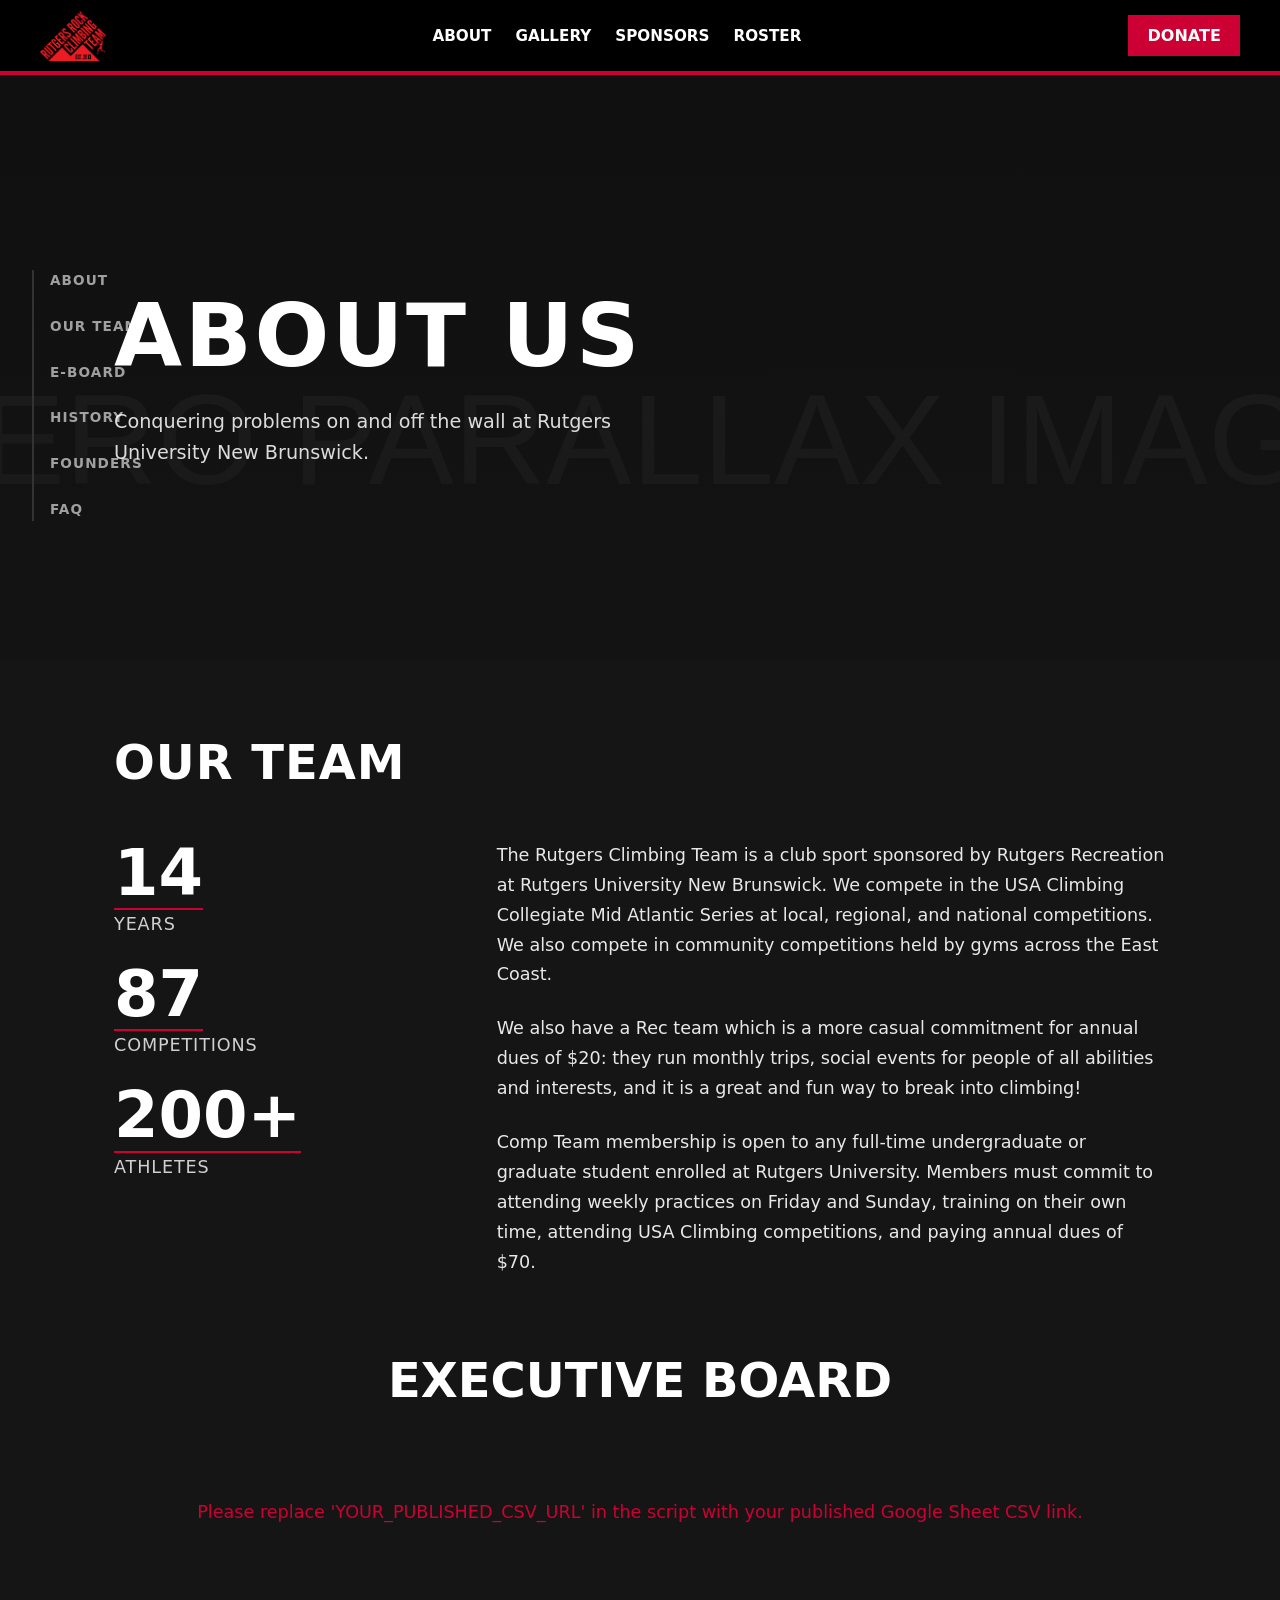
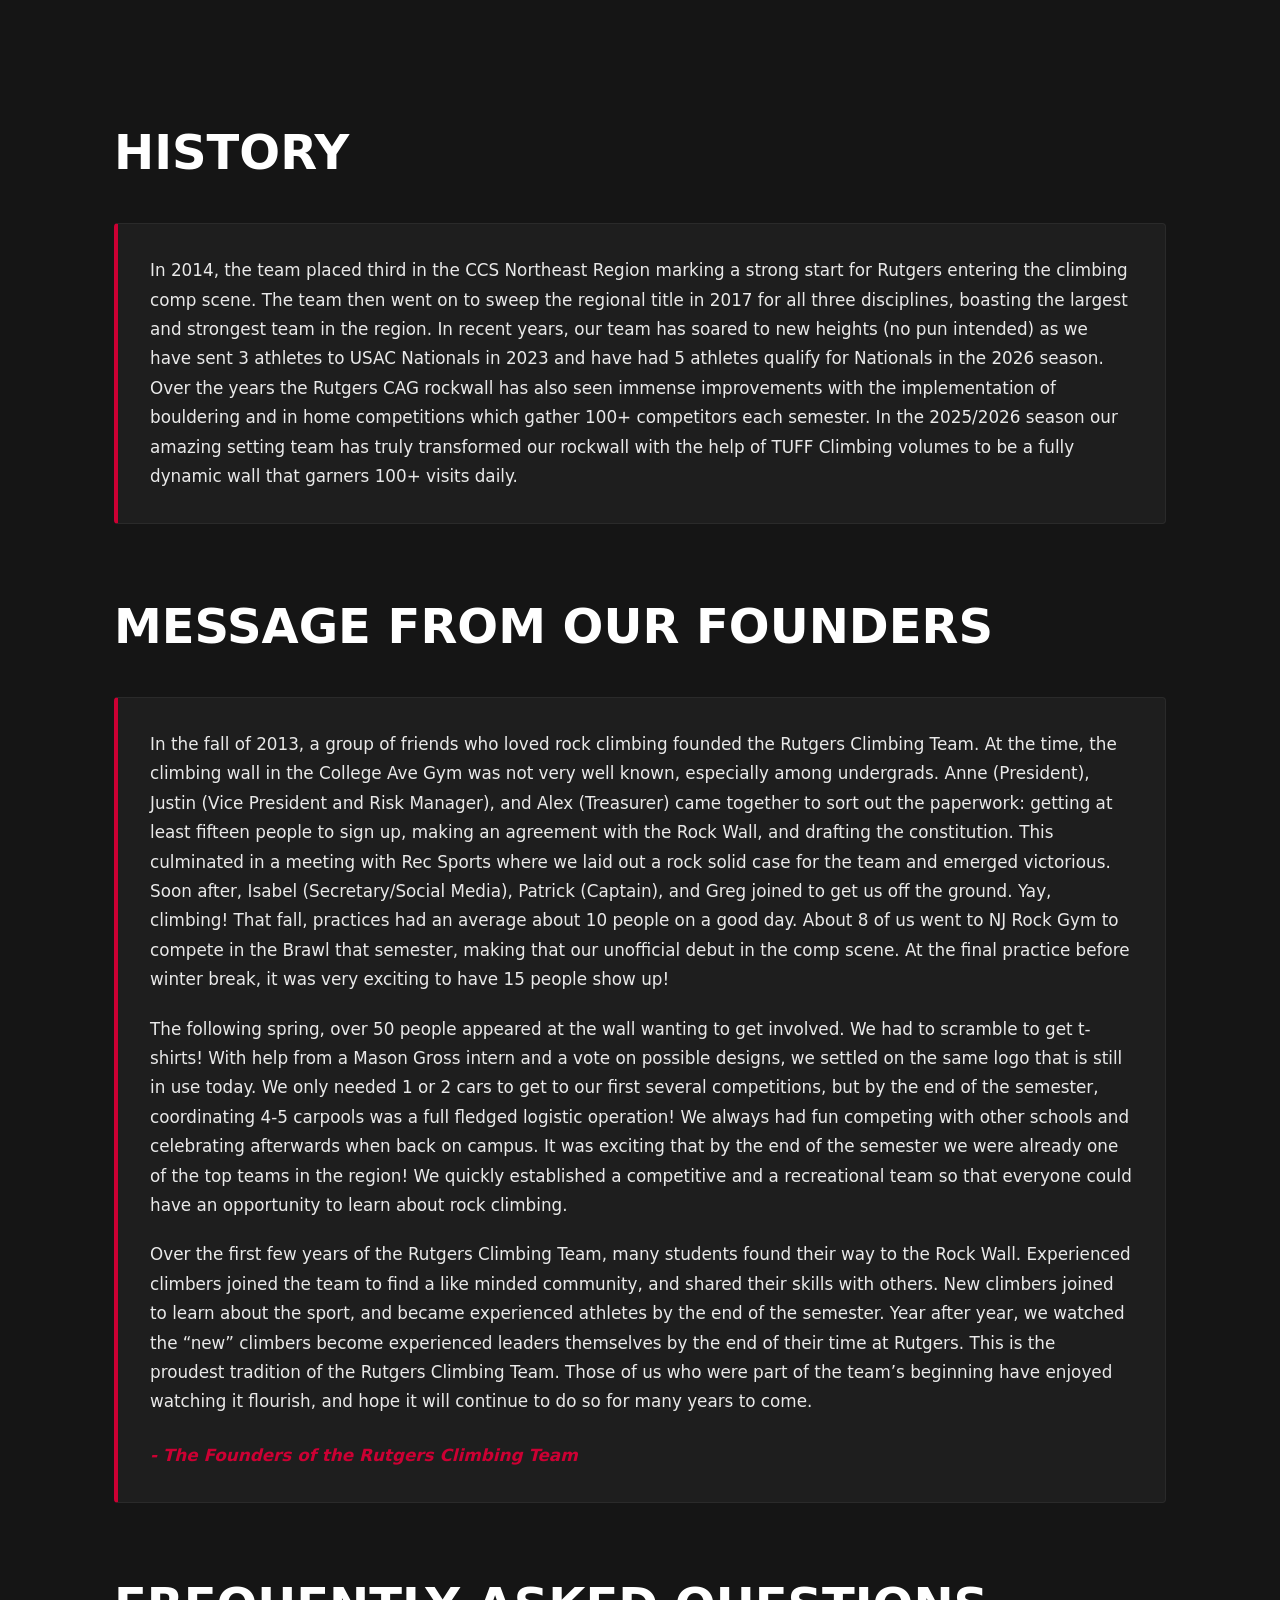
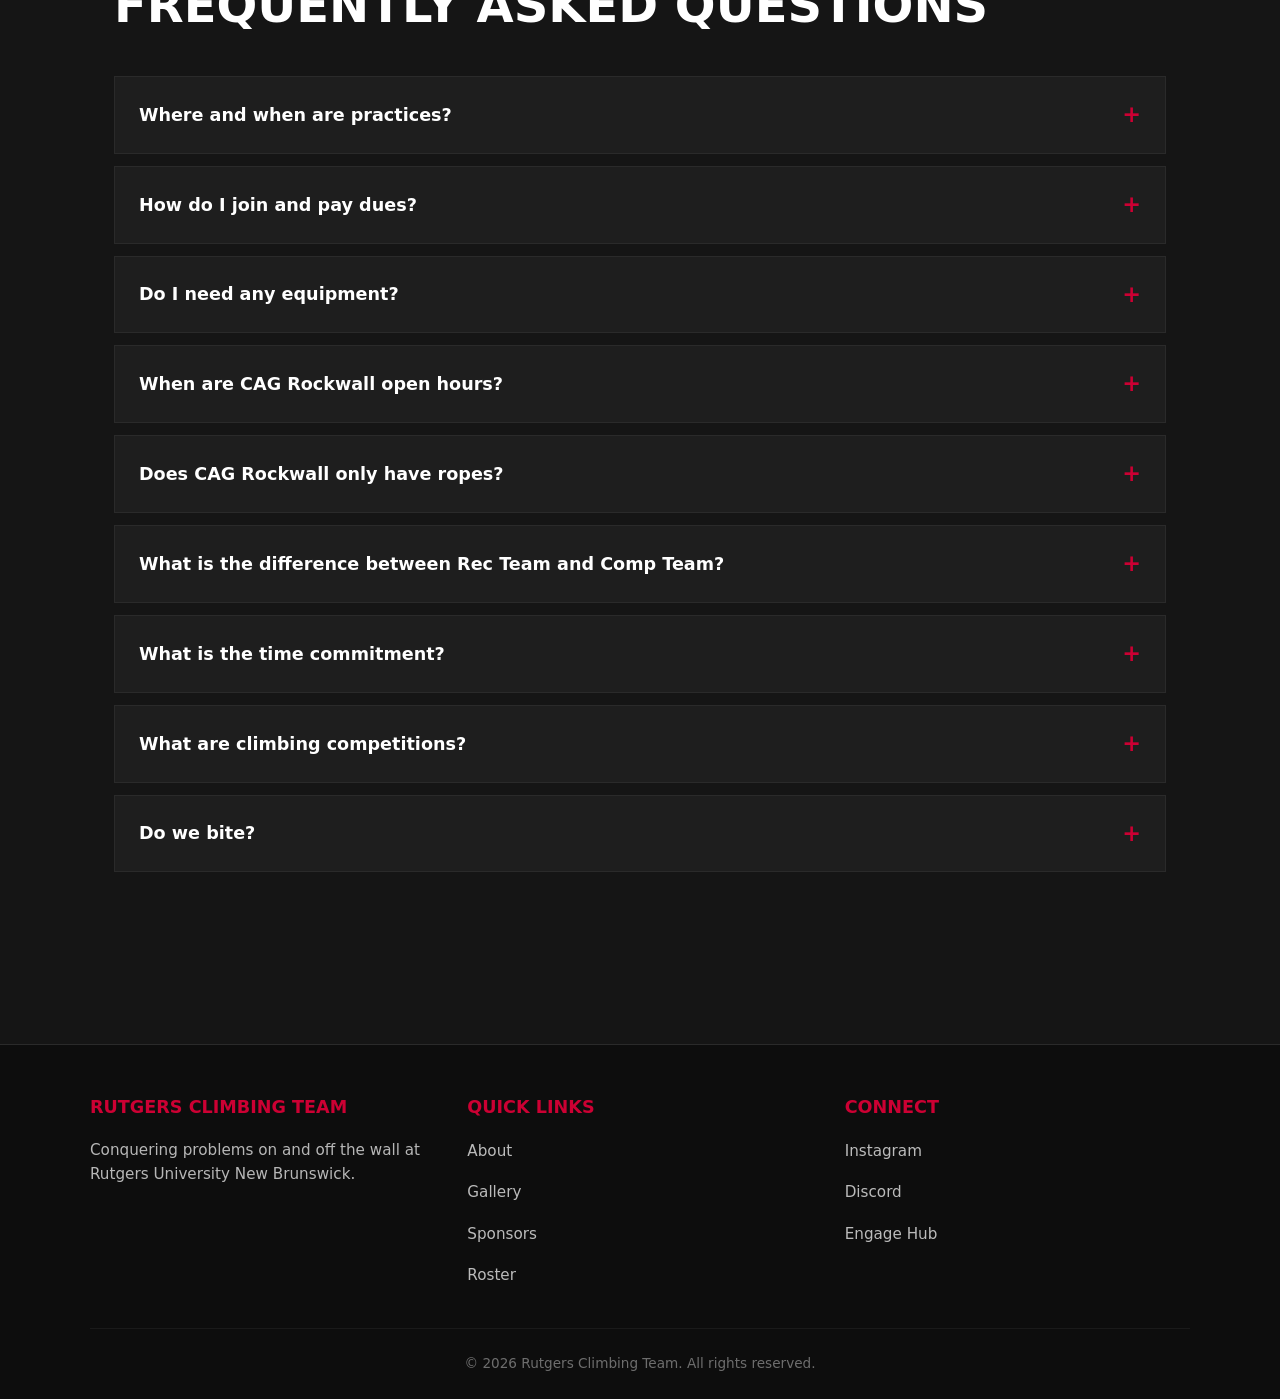
==== about/index.html @ 9fb77ebd "about file" ====
<!DOCTYPE html>
<html lang="en">
<head>
  <meta charset="UTF-8">
  <meta name="viewport" content="width=device-width, initial-scale=1.0">
  <title>About - Rutgers Climbing Team</title>
  <link rel="stylesheet" href="/style.css">
  <style>
    /* Base Reset & Variables */
    * { box-sizing: border-box; margin: 0; padding: 0; }
    html { scroll-behavior: smooth; }
    body { background-color: #151515; color: #ffffff; font-family: system-ui, -apple-system, sans-serif; line-height: 1.6; }

    /* Header Styling */
    .site-header { display: flex; justify-content: space-between; align-items: center; padding: 1rem 2rem; background: #151515; border-bottom: 1px solid #2a2a2a; }
    .site-header nav ul { display: flex; list-style: none; gap: 1.5rem; }
    .site-header nav a { color: #fff; text-decoration: none; font-weight: 600; }
    .btn-donate { background: #cc0033; color: #fff; padding: 0.5rem 1.2rem; text-decoration: none; font-weight: 700; display: inline-block; }

    /* Parallax Hero Section */
    .parallax-hero {
      position: relative;
      width: 100%;
      height: 65vh;
      min-height: 450px;
      background-image: linear-gradient(rgba(0, 0, 0, 0.55), rgba(21, 21, 21, 1)), url('data:image/svg+xml;utf8,<svg xmlns="http://www.w3.org/2000/svg" width="100" height="100" viewBox="0 0 100 100"><rect width="100" height="100" fill="%23222222"/><text x="50%" y="50%" dominant-baseline="middle" text-anchor="middle" fill="%23444444" font-family="sans-serif" font-size="10">HERO PARALLAX IMAGE</text></svg>');
      background-attachment: fixed;
      background-position: center;
      background-repeat: no-repeat;
      background-size: cover;
      display: flex;
      align-items: center;
    }

    /* Sticky Navigation Bar */
    .sub-nav {
      position: sticky;
      top: 0;
      left: 0;
      width: 100%;
      background-color: rgba(21, 21, 21, 0.95);
      backdrop-filter: blur(8px);
      display: flex;
      justify-content: center;
      border-bottom: 1px solid #2a2a2a;
      padding: 0.85rem 1rem;
      gap: 1.5rem;
      z-index: 80;
      overflow-x: auto;
      white-space: nowrap;
    }
    .sub-nav a {
      color: rgba(255, 255, 255, 0.6);
      text-decoration: none;
      font-size: 0.85rem;
      font-weight: 700;
      letter-spacing: 0.08em;
      text-transform: uppercase;
      transition: color 0.2s ease;
    }
    .sub-nav a:hover { color: #cc0033; }

    /* Desktop Sub-Nav Override */
    @media (min-width: 1201px) {
      .sub-nav {
        position: fixed;
        left: 2rem;
        top: 30%;
        width: auto;
        background: transparent;
        backdrop-filter: none;
        flex-direction: column;
        justify-content: flex-start;
        border-bottom: none;
        border-left: 2px solid #333;
        padding: 0 0 0 1rem;
        overflow-x: visible;
      }
    }

    /* Layout Containers */
    .content-wrapper { max-width: 1100px; margin: 0 auto; padding: 0 1.5rem 6rem; }
    .section-block { padding-top: 4rem; }

    /* Stats & Overview */
    .stats-grid { display: grid; grid-template-columns: 1fr 2fr; gap: 3rem; align-items: start; }
    .stat-number { font-size: clamp(3rem, 5vw, 4.5rem); font-weight: 900; color: #ffffff; line-height: 1; border-bottom: 2px solid #cc0033; display: inline-block; padding-bottom: 0.2rem; }
    .stat-label { font-size: 1.1rem; text-transform: uppercase; letter-spacing: 0.05em; color: rgba(255, 255, 255, 0.8); margin-bottom: 1.5rem; }

    /* Executive Board Grid */
    .eboard-grid {
      display: grid;
      grid-template-columns: repeat(auto-fill, minmax(220px, 1fr));
      gap: 1.5rem;
      margin-top: 2rem;
      min-height: 200px;
    }

    .eboard-status {
      grid-column: 1 / -1;
      text-align: center;
      padding: 3rem 1rem;
      color: rgba(255, 255, 255, 0.6);
      font-size: 1.1rem;
    }

    .eboard-card {
      position: relative;
      background: #1e1e1e;
      border: 1px solid #2a2a2a;
      aspect-ratio: 3/4;
      overflow: hidden;
      border-radius: 4px;
    }

    .eboard-card img {
      width: 100%;
      height: 100%;
      object-fit: cover;
      display: block;
    }

    .eboard-placeholder {
      background: #1e1e1e;
      border: 2px dashed #333333;
      display: flex;
      align-items: center;
      justify-content: center;
      color: rgba(255,255,255,0.3);
      font-size: 0.8rem;
      font-weight: 600;
      letter-spacing: 0.05em;
      text-transform: uppercase;
      width: 100%;
      height: 100%;
    }

    .eboard-name {
      position: absolute;
      bottom: 0;
      left: 0;
      right: 0;
      background: linear-gradient(transparent, rgba(0, 0, 0, 0.95));
      padding: 1.5rem 1rem 0.75rem;
      text-align: center;
      font-size: 1rem;
      font-weight: 700;
      color: #ffffff;
      z-index: 2;
      transition: opacity 0.3s ease;
    }

    .eboard-overlay {
      position: absolute;
      inset: 0;
      background: rgba(0, 0, 0, 0.9);
      display: flex;
      flex-direction: column;
      align-items: center;
      justify-content: center;
      padding: 1.5rem;
      text-align: center;
      opacity: 0;
      z-index: 3;
      transition: opacity 0.3s ease;
    }

    .eboard-card:hover .eboard-overlay { opacity: 1; }
    .eboard-card:hover .eboard-name { opacity: 0; }

    .eboard-role {
      color: #cc0033;
      font-weight: 800;
      font-size: 1rem;
      text-transform: uppercase;
      letter-spacing: 0.05em;
      margin-bottom: 0.5rem;
    }

    .eboard-major {
      color: rgba(255, 255, 255, 0.85);
      font-size: 0.9rem;
      font-weight: 500;
    }

    /* Text Block Container Styling */
    .text-card {
      background: #1e1e1e;
      border: 1px solid #2a2a2a;
      border-left: 4px solid #cc0033;
      padding: 2rem;
      border-radius: 4px;
      font-size: 1.05rem;
      color: rgba(255, 255, 255, 0.9);
      line-height: 1.75;
    }

    .text-card p {
      margin-bottom: 1.25rem;
    }

    .text-card p:last-child {
      margin-bottom: 0;
    }

    .sign-off {
      margin-top: 1.5rem;
      font-weight: 700;
      color: #cc0033;
      font-style: italic;
    }

    /* FAQ Accordion */
    .faq-item { background-color: #1e1e1e; border: 1px solid #2a2a2a; margin-bottom: 0.75rem; }
    .faq-question { padding: 1.25rem 1.5rem; font-size: 1.1rem; font-weight: 700; cursor: pointer; display: flex; justify-content: space-between; align-items: center; list-style: none; color: #ffffff; }
    .faq-question::-webkit-details-marker { display: none; }
    .faq-question::after { content: '+'; font-size: 1.4rem; color: #cc0033; }
    details[open] .faq-question::after { content: '−'; }
    .faq-answer { padding: 0 1.5rem 1.25rem 1.5rem; color: rgba(255, 255, 255, 0.8); font-size: 1rem; line-height: 1.6; border-top: 1px solid #2a2a2a; margin-top: 0.5rem; padding-top: 1rem; }

    /* Footer Styling */
    .site-footer {
      background-color: #0d0d0d;
      border-top: 1px solid #2a2a2a;
      padding: 3rem 1.5rem 1.5rem;
      margin-top: 4rem;
    }
    .footer-content {
      max-width: 1100px;
      margin: 0 auto;
      display: grid;
      grid-template-columns: repeat(auto-fit, minmax(200px, 1fr));
      gap: 2rem;
      margin-bottom: 2rem;
    }
    .footer-section h3 {
      color: #cc0033;
      margin-bottom: 1rem;
      font-size: 1.1rem;
      text-transform: uppercase;
    }
    .footer-section p, .footer-section a {
      color: rgba(255, 255, 255, 0.7);
      text-decoration: none;
      font-size: 0.95rem;
    }
    .footer-section ul { list-style: none; }
    .footer-section li { margin-bottom: 0.5rem; }
    .footer-section a:hover { color: #ffffff; }
    .footer-bottom {
      max-width: 1100px;
      margin: 0 auto;
      text-align: center;
      padding-top: 1.5rem;
      border-top: 1px solid #1a1a1a;
      color: rgba(255, 255, 255, 0.4);
      font-size: 0.85rem;
    }

    @media (max-width: 768px) {
      .stats-grid { grid-template-columns: 1fr; gap: 2rem; }
    }
  </style>
</head>
<body>

  <!-- Header Component -->
  <header class="site-header">
    <a href="/" class="logo-container">
      <img src="/assets/RURC_Logo_Transparent.png" alt="Rutgers Climbing Logo" style="height: 50px; width: auto; display: block;">
    </a>

    <nav>
      <ul>
        <li><a href="/about">About</a></li>
        <li><a href="/gallery">Gallery</a></li>
        <li><a href="/sponsors">Sponsors</a></li>
        <li><a href="/roster">Roster</a></li>
      </ul>
    </nav>

    <div class="header-actions">
      <a href="/donate" class="btn-donate" style="border-radius: 0 !important;">Donate</a>
    </div>
  </header>

  <!-- Sticky / Side Sub Navigation -->
  <aside class="sub-nav">
    <a href="#about">About</a>
    <a href="#our-team">Our Team</a>
    <a href="#e-board">E-Board</a>
    <a href="#history">History</a>
    <a href="#founders">Founders</a>
    <a href="#faq">FAQ</a>
  </aside>

  <!-- Parallax Hero -->
  <section class="parallax-hero" id="about">
    <div style="max-width: 1100px; margin: 0 auto; padding: 0 1.5rem; width: 100%;">
      <h1 style="font-size: clamp(3rem, 7vw, 5.5rem); font-weight: 900; letter-spacing: 0.03em; text-transform: uppercase;">
        ABOUT US
      </h1>
      <p style="font-size: 1.2rem; color: rgba(255, 255, 255, 0.85); max-width: 550px;">
        Conquering problems on and off the wall at Rutgers University New Brunswick.
      </p>
    </div>
  </section>

  <!-- Main Content Wrapper -->
  <main class="content-wrapper">

    <!-- Section: Our Team & Stats -->
    <section id="our-team" class="section-block">
      <h2 style="font-size: clamp(2rem, 4vw, 3rem); font-weight: 900; text-transform: uppercase; margin-bottom: 2.5rem; letter-spacing: 0.02em;">
        OUR TEAM
      </h2>

      <div class="stats-grid">
        <div>
          <div>
            <div class="stat-number">14</div>
            <div class="stat-label">Years</div>
          </div>
          <div>
            <div class="stat-number">87</div>
            <div class="stat-label">Competitions</div>
          </div>
          <div>
            <div class="stat-number">200+</div>
            <div class="stat-label">Athletes</div>
          </div>
        </div>

        <div style="font-size: 1.1rem; color: rgba(255, 255, 255, 0.9); line-height: 1.7;">
          <p style="margin-bottom: 1.5rem;">
            The Rutgers Climbing Team is a club sport sponsored by Rutgers Recreation at Rutgers University New Brunswick. We compete in the USA Climbing Collegiate Mid Atlantic Series at local, regional, and national competitions. We also compete in community competitions held by gyms across the East Coast.
          </p>
          <p style="margin-bottom: 1.5rem;">
            We also have a Rec team which is a more casual commitment for annual dues of $20: they run monthly trips, social events for people of all abilities and interests, and it is a great and fun way to break into climbing!
          </p>
          <p>
            Comp Team membership is open to any full-time undergraduate or graduate student enrolled at Rutgers University. Members must commit to attending weekly practices on Friday and Sunday, training on their own time, attending USA Climbing competitions, and paying annual dues of $70.
          </p>
        </div>
      </div>
    </section>

    <!-- Section: Executive Board -->
    <section id="e-board" class="section-block">
      <h2 style="font-size: clamp(2rem, 4vw, 3rem); font-weight: 900; text-transform: uppercase; text-align: center; margin-bottom: 2rem;">
        EXECUTIVE BOARD
      </h2>

      <!-- Empty Container: Dynamically populated from Google Sheet CSV -->
      <div class="eboard-grid" id="eboard-grid">
        <div class="eboard-status">Loading E-Board Members...</div>
      </div>
    </section>

    <!-- Section: History -->
    <section id="history" class="section-block">
      <h2 style="font-size: clamp(2rem, 4vw, 3rem); font-weight: 900; text-transform: uppercase; margin-bottom: 2rem;">
        HISTORY
      </h2>
      <div class="text-card">
        <p>
          In 2014, the team placed third in the CCS Northeast Region marking a strong start for Rutgers entering the climbing comp scene. The team then went on to sweep the regional title in 2017 for all three disciplines, boasting the largest and strongest team in the region. In recent years, our team has soared to new heights (no pun intended) as we have sent 3 athletes to USAC Nationals in 2023 and have had 5 athletes qualify for Nationals in the 2026 season. Over the years the Rutgers CAG rockwall has also seen immense improvements with the implementation of bouldering and in home competitions which gather 100+ competitors each semester. In the 2025/2026 season our amazing setting team has truly transformed our rockwall with the help of TUFF Climbing volumes to be a fully dynamic wall that garners 100+ visits daily.
        </p>
      </div>
    </section>

    <!-- Section: Message from our Founders -->
    <section id="founders" class="section-block">
      <h2 style="font-size: clamp(2rem, 4vw, 3rem); font-weight: 900; text-transform: uppercase; margin-bottom: 2rem;">
        MESSAGE FROM OUR FOUNDERS
      </h2>
      <div class="text-card">
        <p>
          In the fall of 2013, a group of friends who loved rock climbing founded the Rutgers Climbing Team. At the time, the climbing wall in the College Ave Gym was not very well known, especially among undergrads. Anne (President), Justin (Vice President and Risk Manager), and Alex (Treasurer) came together to sort out the paperwork: getting at least fifteen people to sign up, making an agreement with the Rock Wall, and drafting the constitution. This culminated in a meeting with Rec Sports where we laid out a rock solid case for the team and emerged victorious. Soon after, Isabel (Secretary/Social Media), Patrick (Captain), and Greg joined to get us off the ground. Yay, climbing! That fall, practices had an average about 10 people on a good day. About 8 of us went to NJ Rock Gym to compete in the Brawl that semester, making that our unofficial debut in the comp scene. At the final practice before winter break, it was very exciting to have 15 people show up!
        </p>
        <p>
          The following spring, over 50 people appeared at the wall wanting to get involved. We had to scramble to get t-shirts! With help from a Mason Gross intern and a vote on possible designs, we settled on the same logo that is still in use today. We only needed 1 or 2 cars to get to our first several competitions, but by the end of the semester, coordinating 4-5 carpools was a full fledged logistic operation! We always had fun competing with other schools and celebrating afterwards when back on campus. It was exciting that by the end of the semester we were already one of the top teams in the region! We quickly established a competitive and a recreational team so that everyone could have an opportunity to learn about rock climbing.
        </p>
        <p>
          Over the first few years of the Rutgers Climbing Team, many students found their way to the Rock Wall. Experienced climbers joined the team to find a like minded community, and shared their skills with others. New climbers joined to learn about the sport, and became experienced athletes by the end of the semester. Year after year, we watched the “new” climbers become experienced leaders themselves by the end of their time at Rutgers. This is the proudest tradition of the Rutgers Climbing Team. Those of us who were part of the team’s beginning have enjoyed watching it flourish, and hope it will continue to do so for many years to come.
        </p>
        <div class="sign-off">
          - The Founders of the Rutgers Climbing Team
        </div>
      </div>
    </section>

    <!-- Section: FAQ Accordion -->
    <section id="faq" class="section-block">
      <h2 style="font-size: clamp(2rem, 4vw, 3rem); font-weight: 900; text-transform: uppercase; margin-bottom: 2rem;">
        FREQUENTLY ASKED QUESTIONS
      </h2>

      <div class="faq-container">
        <details class="faq-item">
          <summary class="faq-question">Where and when are practices?</summary>
          <div class="faq-answer">
            Practices take place at the Rutgers rock wall, which is located at the back of the College Avenue Gym (CAG) on Friday 5-8 pm and Sunday 7-9 pm. The first practice is free but the following practices members must pay dues. All are welcome and invited to join!
          </div>
        </details>

        <details class="faq-item">
          <summary class="faq-question">How do I join and pay dues?</summary>
          <div class="faq-answer">
            It is really simple to join, first join our DSE using this link <a href="https://rutgers.dserec.com/online/clubsports/club/35/registration" target="_blank" rel="noreferrer noopener" style="color:#cc0033;">DSE Registration</a> and pay $25 dues by your second practice. You can pay either via cash or Venmo. Our current treasurer is Sulayman Khan, whose Venmo is @SulaymanKhan1.
          </div>
        </details>

        <details class="faq-item">
          <summary class="faq-question">Do I need any equipment?</summary>
          <div class="faq-answer">
            The CAG rockwall has free shoe, harness, and chalk bag rentals for students, but you can also bring your own equipment!
          </div>
        </details>

        <details class="faq-item">
          <summary class="faq-question">When are CAG Rockwall open hours?</summary>
          <div class="faq-answer">
            The CAG's open hours are from Mon-Thurs 6-10 pm and Sun 4-7 pm.
          </div>
        </details>

        <details class="faq-item">
          <summary class="faq-question">Does CAG Rockwall only have ropes?</summary>
          <div class="faq-answer">
            No, there are several amazing bouldering and rope problems set by our amazing setting team!
          </div>
        </details>

        <details class="faq-item">
          <summary class="faq-question">What is the difference between Rec Team and Comp Team?</summary>
          <div class="faq-answer">
            <p style="margin-bottom: 0.5rem;">The Rutgers Comp Team is a sanctioned club sport here at the university, so we have dedicated team members that attend weekly practices, train together, and represent the University at national-level competitions with annual dues of $70.</p>
            <p>The Rec team has a more casual commitment: they run monthly trips, social events for people of all abilities and interests and is a great and fun way to break into climbing with annual dues of $20.</p>
          </div>
        </details>

        <details class="faq-item">
          <summary class="faq-question">What is the time commitment?</summary>
          <div class="faq-answer">
            Rec team has no attendance requirement, but we encourage members to come when they can. Comp team members are expected to come to every practice in order to be reimbursed for comps and Divisionals. Comp team members are also expected to attend at least one competition and are strongly encouraged to attend Divisionals.
          </div>
        </details>

        <details class="faq-item">
          <summary class="faq-question">What are climbing competitions?</summary>
          <div class="faq-answer">
            <p style="margin-bottom: 0.5rem;">There are two types of competitions: USA Climbing comps and local comps.</p>
            <p style="margin-bottom: 0.5rem;">There are Qualifying Events (QEs), a Collegiate National Qualifying Event (CNQE), and Nationals; each level requires you to qualify for the next.</p>
            <p>We host two local competitions each semester right here at CAG for the local community and these are very casual and community-oriented, with things like raffles, prizes, and finals for the top competitors.</p>
          </div>
        </details>

        <details class="faq-item">
          <summary class="faq-question">Do we bite?</summary>
          <div class="faq-answer">
            No.
          </div>
        </details>
      </div>
    </section>

  </main>

  <!-- Footer Component -->
  <footer class="site-footer">
    <div class="footer-content">
      <div class="footer-section">
        <h3>Rutgers Climbing Team</h3>
        <p>Conquering problems on and off the wall at Rutgers University New Brunswick.</p>
      </div>
      <div class="footer-section">
        <h3>Quick Links</h3>
        <ul>
          <li><a href="/about">About</a></li>
          <li><a href="/gallery">Gallery</a></li>
          <li><a href="/sponsors">Sponsors</a></li>
          <li><a href="/roster">Roster</a></li>
        </ul>
      </div>
      <div class="footer-section">
        <h3>Connect</h3>
        <ul>
          <li><a href="https://www.instagram.com/rurockclimbing/" target="_blank">Instagram</a></li>
          <li><a href="https://discord.com/invite/bpG9ZYzj9s" target="_blank">Discord</a></li>
          <li><a href="https://rutgers.campuslabs.com" target="_blank">Engage Hub</a></li>
        </ul>
      </div>
    </div>
    <div class="footer-bottom">
      <p>&copy; 2026 Rutgers Climbing Team. All rights reserved.</p>
    </div>
  </footer>

  <!-- Script for Google Sheet Data Loading -->
  <script>
    // Paste your Published Google Sheet CSV URL here
    const GOOGLE_SHEET_CSV_URL = 'YOUR_PUBLISHED_CSV_URL';

    // CSV line parser supporting quoted strings
    function parseCSVLine(text) {
      const result = [];
      let current = '';
      let inQuotes = false;
      for (let i = 0; i < text.length; i++) {
        const char = text[i];
        if (char === '"') {
          inQuotes = !inQuotes;
        } else if (char === ',' && !inQuotes) {
          result.push(current.trim().replace(/^"|"$/g, ''));
          current = '';
        } else {
          current += char;
        }
      }
      result.push(current.trim().replace(/^"|"$/g, ''));
      return result;
    }

    async function loadEboardFromSheet() {
      const gridContainer = document.getElementById('eboard-grid');

      if (!GOOGLE_SHEET_CSV_URL || GOOGLE_SHEET_CSV_URL === 'YOUR_PUBLISHED_CSV_URL') {
        gridContainer.innerHTML = `
          <div class="eboard-status" style="color: #cc0033;">
            Please replace 'YOUR_PUBLISHED_CSV_URL' in the script with your published Google Sheet CSV link.
          </div>`;
        return;
      }

      try {
        const response = await fetch(GOOGLE_SHEET_CSV_URL);
        if (!response.ok) throw new Error(`HTTP error status: ${response.status}`);

        const csvText = await response.text();
        const lines = csvText.trim().split(/\r?\n/);

        if (lines.length < 2) {
          gridContainer.innerHTML = `<div class="eboard-status">No member data found in the spreadsheet.</div>`;
          return;
        }

        const headers = parseCSVLine(lines[0]).map(h => h.toLowerCase());

        const members = lines.slice(1).map(line => {
          const values = parseCSVLine(line);
          const member = {};
          headers.forEach((header, index) => {
            member[header] = values[index] || '';
          });
          return member;
        });

        gridContainer.innerHTML = ''; // Clear loading indicator

        members.forEach(member => {
          if (!member.name) return;

          const card = document.createElement('div');
          card.className = 'eboard-card';

          const imageContent = member.image
            ? `<img src="${member.image}" alt="${member.name}">`
            : `<div class="eboard-placeholder">Image Placeholder</div>`;

          card.innerHTML = `
            ${imageContent}
            <div class="eboard-name">${member.name}</div>
            <div class="eboard-overlay">
              <div class="eboard-role">${member.role || ''}</div>
              <div class="eboard-major">${member.major || ''}</div>
            </div>
          `;

          gridContainer.appendChild(card);
        });
      } catch (error) {
        console.error('Error fetching E-Board Google Sheet:', error);
        gridContainer.innerHTML = `
          <div class="eboard-status" style="color: #cc0033;">
            Failed to load E-Board members from Google Sheet. Check the CSV link and permissions.
          </div>`;
      }
    }

    loadEboardFromSheet();
  </script>
</body>
</html>
---- style.css ----
/* ==========================================
   Rutgers Climbing Team - Unified Stylesheet
   ========================================== */

/* Brand Color Variables */
:root {
  --rutgers-scarlet: #CC0033;
  --rutgers-dark-red: #8E0D18;
  --rutgers-gray: #5F6A72;
  --rutgers-dark-gray: #222222;
  --rutgers-black: #000000;
  --rutgers-white: #FFFFFF;
  --primary-color: var(--rutgers-scarlet);
  --header-height: 75px;
}

/* Global Reset */
* {
  box-sizing: border-box;
  margin: 0;
  padding: 0;
}

body {
  font-family: 'Helvetica Neue', Arial, sans-serif;
  background-color: var(--rutgers-white);
  color: var(--rutgers-dark-gray);
  display: flex;
  flex-direction: column;
  min-height: 100vh;
  line-height: 1.6;
}

a {
  text-decoration: none;
  color: var(--primary-color);
  transition: color 0.2s ease;
}

ul {
  list-style: none;
}

img {
  max-width: 100%;
  height: auto;
  display: block;
}

/* ==========================================
   1. MAIN SITE HEADER (index.html)
   ========================================== */
header.site-header {
  position: sticky;
  top: 0;
  width: 100%;
  height: var(--header-height);
  background-color: var(--rutgers-black);
  border-bottom: 4px solid var(--primary-color);
  display: flex;
  justify-content: space-between;
  align-items: center;
  padding: 0 2.5rem;
  z-index: 1000;
}

.logo-container h1 {
  font-size: 1.15rem;
  color: var(--rutgers-white);
  text-transform: uppercase;
  font-weight: 700;
}

.logo-container h1 span {
  color: var(--primary-color);
}

.site-header nav ul {
  display: flex;
  gap: 2rem;
}

.site-header nav ul li a {
  color: var(--rutgers-white);
  font-weight: 600;
  text-transform: uppercase;
  font-size: 0.95rem;
}

.site-header nav ul li a:hover {
  color: var(--primary-color);
}

.btn-donate {
  background-color: var(--primary-color);
  color: var(--rutgers-white) !important;
  padding: 0.55rem 1.25rem;
  font-weight: 700;
  text-transform: uppercase;
}

.btn-donate:hover {
  background-color: var(--rutgers-dark-red);
}

/* ==========================================
   2. MAIN SITE CONTENT (index.html)
   ========================================== */
.hero-section {
  background-color: var(--rutgers-black);
  background-image: linear-gradient(rgba(0,0,0,0.6), rgba(0,0,0,0.6)), url('assets/BG_Main.jpg');
  background-size: cover;
  background-position: center;
  color: var(--rutgers-white);
  text-align: center;
  padding: 6rem 2rem;
}

.hero-content h1 {
  font-size: 3rem;
  font-weight: 900;
  text-transform: uppercase;
  letter-spacing: 0.05em;
}

.who-we-are {
  padding: 4rem 2rem;
  background-color: var(--rutgers-white);
}

.who-we-are .container {
  max-width: 1000px;
  margin: 0 auto;
  text-align: center;
}

.who-we-are h2 {
  font-size: 2.25rem;
  margin-bottom: 1.5rem;
  color: var(--rutgers-black);
}

.scarlet-r {
  color: var(--primary-color);
}

.who-we-are p {
  font-size: 1.1rem;
  color: #444;
  margin-bottom: 3rem;
}

.card-grid {
  display: grid;
  grid-template-columns: repeat(auto-fit, minmax(180px, 1fr));
  gap: 1.5rem;
}

.feature-card {
  background-color: black;
  overflow: hidden;
  box-shadow: 0 4px 10px rgba(0,0,0,0.1);
  transition: transform 0.2s ease, box-shadow 0.2s ease;
  color: var(--rutgers-dark-gray);
  display: flex;
  flex-direction: column;
}

.feature-card:hover {
  transform: translateY(-5px);
  box-shadow: 0 8px 15px rgba(0,0,0,0.15);
  color: var(--primary-color);
}

.card-img {
  height: 140px;
  width: 100%;
  background-size: cover;
  background-position: center;
  background-color: var(--rutgers-gray); 
}

.card-label {
  padding: 1rem;
  font-weight: 700;
  text-transform: uppercase;
  font-size: 1rem;
  color:rgba(255,255,255,1);
}

/* Footer (index.html) */
.site-footer {
  background-color: var(--rutgers-black);
  color: var(--rutgers-white);
  margin-top: auto;
  border-top: 4px solid var(--primary-color);
  padding: 3rem 2.5rem 1.5rem;
}

.footer-content {
  display: grid;
  grid-template-columns: 2fr 1fr 1fr;
  gap: 2rem;
  max-width: 1200px;
  margin: 0 auto 2rem;
}

.footer-section h3 {
  font-size: 1.1rem;
  text-transform: uppercase;
  margin-bottom: 1rem;
  color: var(--rutgers-white);
}

.footer-section p {
  color: #bbb;
}

.footer-section ul {
  display: flex;
  flex-direction: column;
  gap: 0.5rem;
}

.footer-section ul li a {
  color: #bbb;
}

.footer-section ul li a:hover {
  color: var(--primary-color);
}

.footer-bottom {
  text-align: center;
  padding-top: 1.5rem;
  border-top: 1px solid #333;
  color: #777;
  font-size: 0.85rem;
}

/* ==========================================
   3. LINKS PAGE LAYOUT (links.html)
   ========================================== */
body.links-page-body {
  background-color: var(--rutgers-dark-red);
  color: var(--rutgers-white);
  min-height: 100vh;
  display: flex;
  flex-direction: column;
  justify-content: flex-start;
  align-items: center;
  padding: 3rem 1.5rem;
}

.links-container {
  width: 100%;
  max-width: 520px;
  margin: 0 auto;
  display: flex;
  flex-direction: column;
  align-items: center;
  gap: 1.5rem;
}

.profile-header {
  text-align: center;
  display: flex;
  flex-direction: column;
  align-items: center;
  margin-bottom: 0.5rem;
  width: 100%;
}

.profile-avatar {
  width: 110px;
  height: 110px;
  min-width: 110px;
  min-height: 110px;
  border-radius: 50%;
  overflow: hidden;
  border: 4px solid var(--rutgers-white);
  box-shadow: 0 4px 15px rgba(0, 0, 0, 0.3);
  margin-bottom: 1.25rem;
  background-color: var(--rutgers-white);
}

.profile-avatar img {
  width: 100%;
  height: 100%;
  object-fit: cover;
  display: block;
}

.profile-header h1 {
  font-size: 1.75rem;
  font-weight: 800;
  letter-spacing: 0.03em;
  margin-bottom: 0.75rem;
  color: var(--rutgers-white);
}

.profile-bio {
  font-size: 0.95rem;
  line-height: 1.5;
  color: rgba(255, 255, 255, 0.9);
  max-width: 460px;
  padding: 0 1rem;
}

.links-list {
  width: 100%;
  display: flex;
  flex-direction: column;
  gap: 1rem;
}

.link-button {
  display: block;
  width: 100%;
  background-color: rgba(0, 0, 0, 0.35);
  border: 1px solid rgba(255, 255, 255, 0.15);
  color: var(--rutgers-white) !important;
  padding: 1.15rem 1.5rem;
  border-radius: 40px;
  text-align: center;
  text-decoration: none !important;
  font-weight: 700;
  font-size: 0.95rem;
  letter-spacing: 0.02em;
  transition: background-color 0.2s ease, transform 0.15s ease, border-color 0.2s ease;
  box-shadow: 0 4px 6px rgba(0, 0, 0, 0.1);
}

.link-button:hover {
  background-color: rgba(0, 0, 0, 0.55);
  border-color: var(--rutgers-white);
  transform: translateY(-2px);
}

.featured-link-card {
  display: flex;
  align-items: center;
  width: 100%;
  background-color: rgba(0, 0, 0, 0.45);
  border: 1px solid rgba(255, 255, 255, 0.2);
  border-radius: 12px;
  padding: 1rem;
  text-decoration: none !important;
  color: var(--rutgers-white);
  gap: 1rem;
  transition: background-color 0.2s ease, transform 0.15s ease, border-color 0.2s ease;
  box-shadow: 0 4px 10px rgba(0, 0, 0, 0.2);
}

.featured-link-card:hover {
  background-color: rgba(0, 0, 0, 0.65);
  border-color: var(--rutgers-white);
  transform: translateY(-2px);
}

.featured-card-icon {
  width: 70px;
  height: 70px;
  background-color: var(--rutgers-black);
  border-radius: 8px;
  display: flex;
  align-items: center;
  justify-content: center;
  flex-shrink: 0;
  font-weight: 900;
  font-size: 1.5rem;
  color: var(--primary-color);
  border: 1px solid rgba(255, 255, 255, 0.1);
}

.featured-card-content {
  flex: 1;
}

.featured-card-content h3 {
  font-size: 1rem;
  font-weight: 700;
  margin-bottom: 0.2rem;
  color: var(--rutgers-white);
}

.featured-card-content p {
  font-size: 0.825rem;
  color: rgba(255, 255, 255, 0.8);
  margin-bottom: 0.6rem;
  line-height: 1.3;
}

.btn-learn-more {
  display: inline-block;
  background: transparent;
  border: 1px solid var(--rutgers-white);
  color: var(--rutgers-white);
  padding: 0.35rem 0.85rem;
  border-radius: 20px;
  font-size: 0.75rem;
  font-weight: 700;
  text-transform: uppercase;
  transition: background-color 0.2s ease, color 0.2s ease;
}

.featured-link-card:hover .btn-learn-more {
  background-color: var(--rutgers-white);
  color: var(--rutgers-dark-red);
}

/* Responsive Rules */
@media (max-width: 768px) {
  header.site-header {
    padding: 0 1rem;
  }

  .site-header nav ul {
    gap: 1rem;
  }

  .site-header nav ul li a {
    font-size: 0.8rem;
  }

  .hero-content h1 {
    font-size: 2rem;
  }

  .footer-content {
    grid-template-columns: 1fr;
    text-align: center;
  }
}
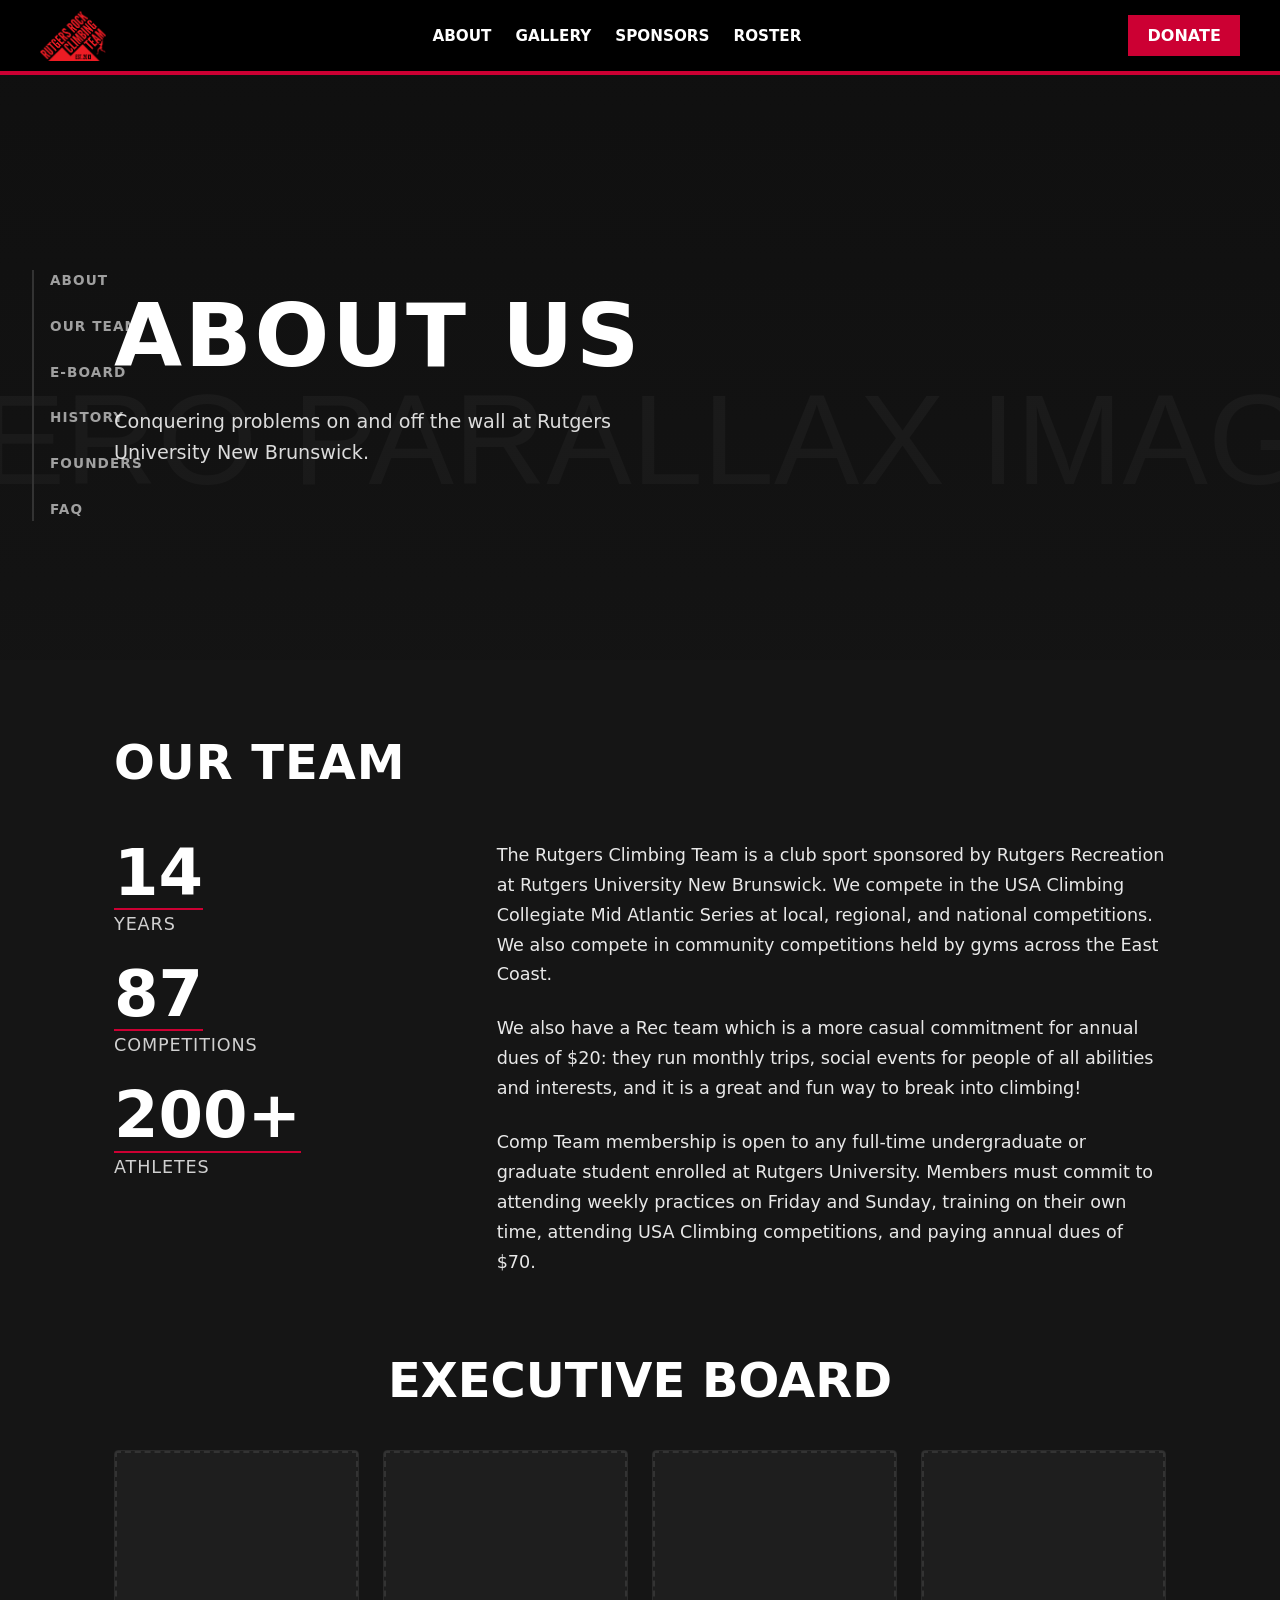
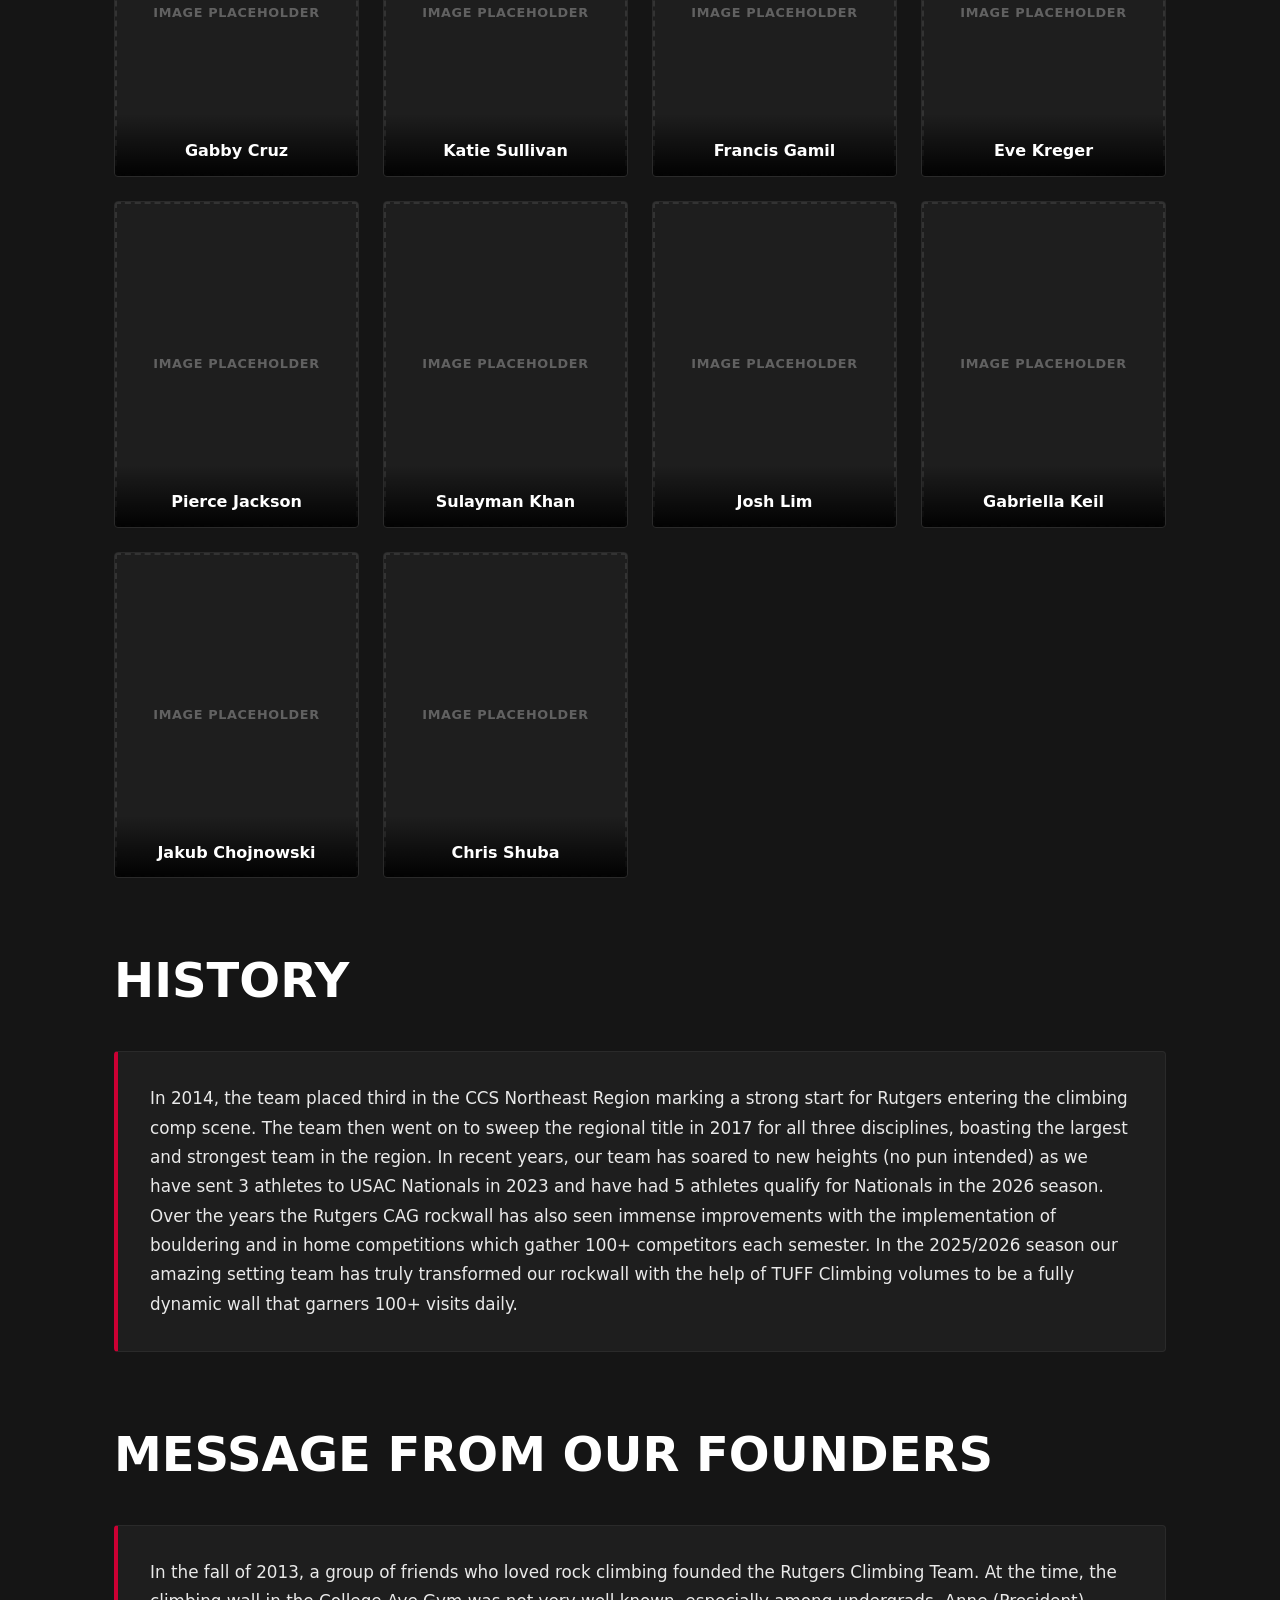
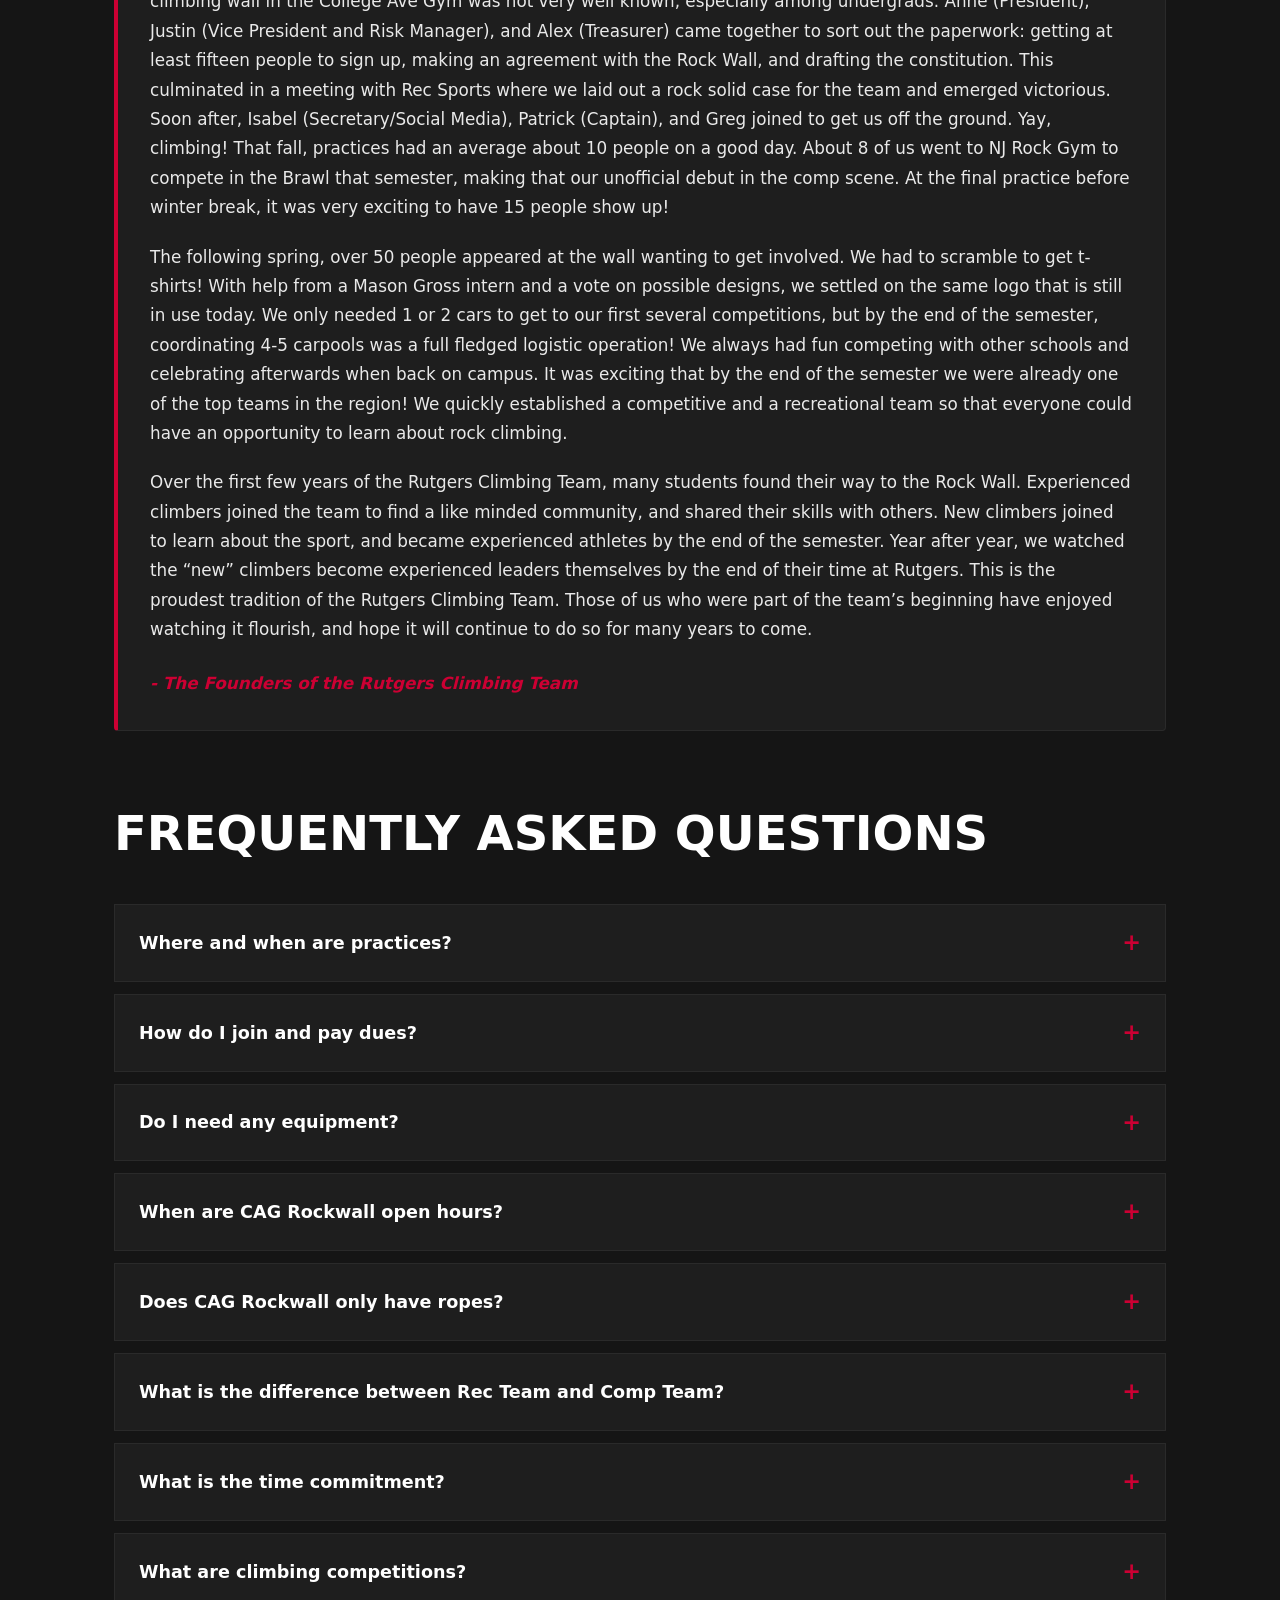
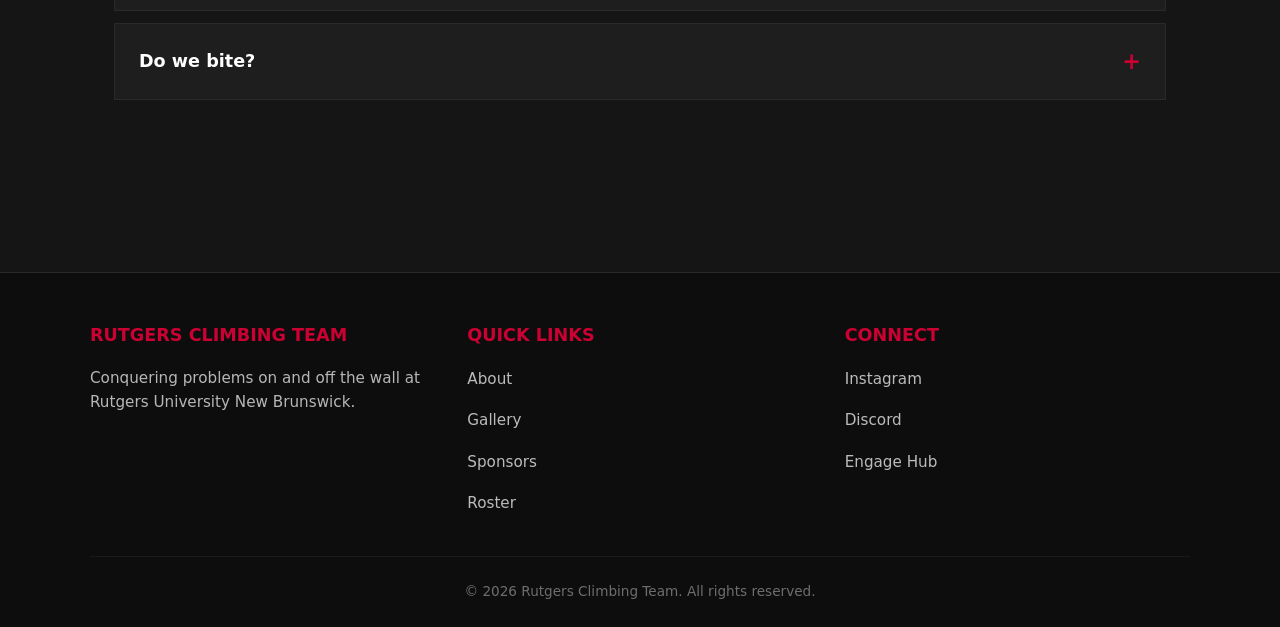
==== commit 72bca94c: "Added files + Netlify INtegration" ====
--- a/about/index.html
+++ b/about/index.html
@@ -351,7 +351,6 @@
         EXECUTIVE BOARD
       </h2>
 
-      <!-- Empty Container: Dynamically populated from Google Sheet CSV -->
       <div class="eboard-grid" id="eboard-grid">
         <div class="eboard-status">Loading E-Board Members...</div>
       </div>
@@ -497,98 +496,55 @@
     </div>
   </footer>
 
-  <!-- Script for Google Sheet Data Loading -->
+  <!-- Direct Local JSON Script -->
   <script>
-    // Paste your Published Google Sheet CSV URL here
-    const GOOGLE_SHEET_CSV_URL = 'YOUR_PUBLISHED_CSV_URL';
-
-    // CSV line parser supporting quoted strings
-    function parseCSVLine(text) {
-      const result = [];
-      let current = '';
-      let inQuotes = false;
-      for (let i = 0; i < text.length; i++) {
-        const char = text[i];
-        if (char === '"') {
-          inQuotes = !inQuotes;
-        } else if (char === ',' && !inQuotes) {
-          result.push(current.trim().replace(/^"|"$/g, ''));
-          current = '';
-        } else {
-          current += char;
-        }
-      }
-      result.push(current.trim().replace(/^"|"$/g, ''));
-      return result;
-    }
-
-    async function loadEboardFromSheet() {
+    function renderEboardCards(members) {
       const gridContainer = document.getElementById('eboard-grid');
-
-      if (!GOOGLE_SHEET_CSV_URL || GOOGLE_SHEET_CSV_URL === 'YOUR_PUBLISHED_CSV_URL') {
-        gridContainer.innerHTML = `
-          <div class="eboard-status" style="color: #cc0033;">
-            Please replace 'YOUR_PUBLISHED_CSV_URL' in the script with your published Google Sheet CSV link.
-          </div>`;
+      gridContainer.innerHTML = '';
+
+      if (!members || members.length === 0) {
+        gridContainer.innerHTML = '<div class="eboard-status">No E-Board members found.</div>';
         return;
       }
 
+      members.forEach(member => {
+        if (!member.name) return;
+
+        const card = document.createElement('div');
+        card.className = 'eboard-card';
+
+        const imageContent = member.image
+          ? `<img src="${member.image}" alt="${member.name}">`
+          : `<div class="eboard-placeholder">Image Placeholder</div>`;
+
+        card.innerHTML = `
+          ${imageContent}
+          <div class="eboard-name">${member.name}</div>
+          <div class="eboard-overlay">
+            <div class="eboard-role">${member.role || ''}</div>
+            ${member.major ? `<div class="eboard-major">${member.major}</div>` : ''}
+          </div>
+        `;
+
+        gridContainer.appendChild(card);
+      });
+    }
+
+    async function loadEboardData() {
       try {
-        const response = await fetch(GOOGLE_SHEET_CSV_URL);
-        if (!response.ok) throw new Error(`HTTP error status: ${response.status}`);
-
-        const csvText = await response.text();
-        const lines = csvText.trim().split(/\r?\n/);
-
-        if (lines.length < 2) {
-          gridContainer.innerHTML = `<div class="eboard-status">No member data found in the spreadsheet.</div>`;
-          return;
-        }
-
-        const headers = parseCSVLine(lines[0]).map(h => h.toLowerCase());
-
-        const members = lines.slice(1).map(line => {
-          const values = parseCSVLine(line);
-          const member = {};
-          headers.forEach((header, index) => {
-            member[header] = values[index] || '';
-          });
-          return member;
-        });
-
-        gridContainer.innerHTML = ''; // Clear loading indicator
-
-        members.forEach(member => {
-          if (!member.name) return;
-
-          const card = document.createElement('div');
-          card.className = 'eboard-card';
-
-          const imageContent = member.image
-            ? `<img src="${member.image}" alt="${member.name}">`
-            : `<div class="eboard-placeholder">Image Placeholder</div>`;
-
-          card.innerHTML = `
-            ${imageContent}
-            <div class="eboard-name">${member.name}</div>
-            <div class="eboard-overlay">
-              <div class="eboard-role">${member.role || ''}</div>
-              <div class="eboard-major">${member.major || ''}</div>
-            </div>
-          `;
-
-          gridContainer.appendChild(card);
-        });
+        const response = await fetch('/data/eboard.json');
+        if (!response.ok) throw new Error(`HTTP error ${response.status}`);
+        
+        const data = await response.json();
+        renderEboardCards(data.members || []);
       } catch (error) {
-        console.error('Error fetching E-Board Google Sheet:', error);
-        gridContainer.innerHTML = `
-          <div class="eboard-status" style="color: #cc0033;">
-            Failed to load E-Board members from Google Sheet. Check the CSV link and permissions.
-          </div>`;
+        console.error('Error loading eboard JSON:', error);
+        document.getElementById('eboard-grid').innerHTML = 
+          '<div class="eboard-status">Failed to load E-Board members.</div>';
       }
     }
 
-    loadEboardFromSheet();
+    loadEboardData();
   </script>
 </body>
 </html>
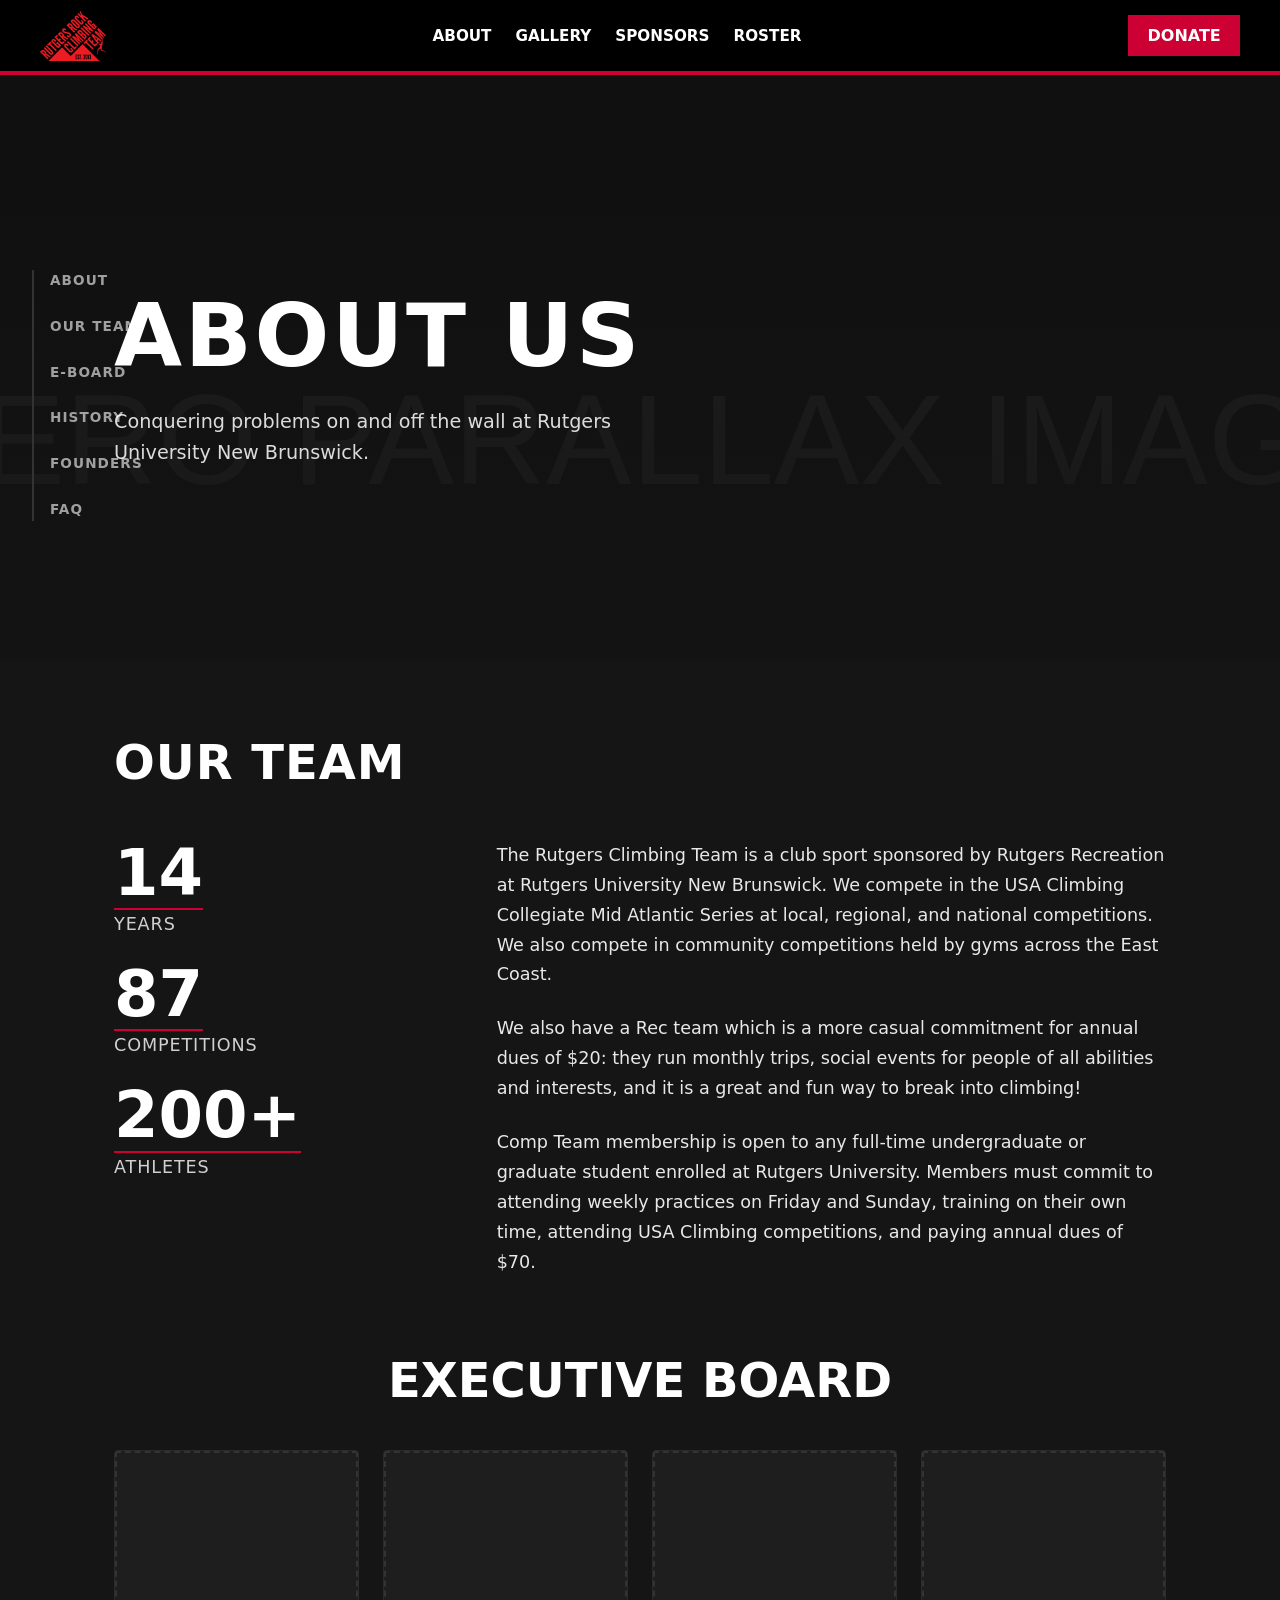
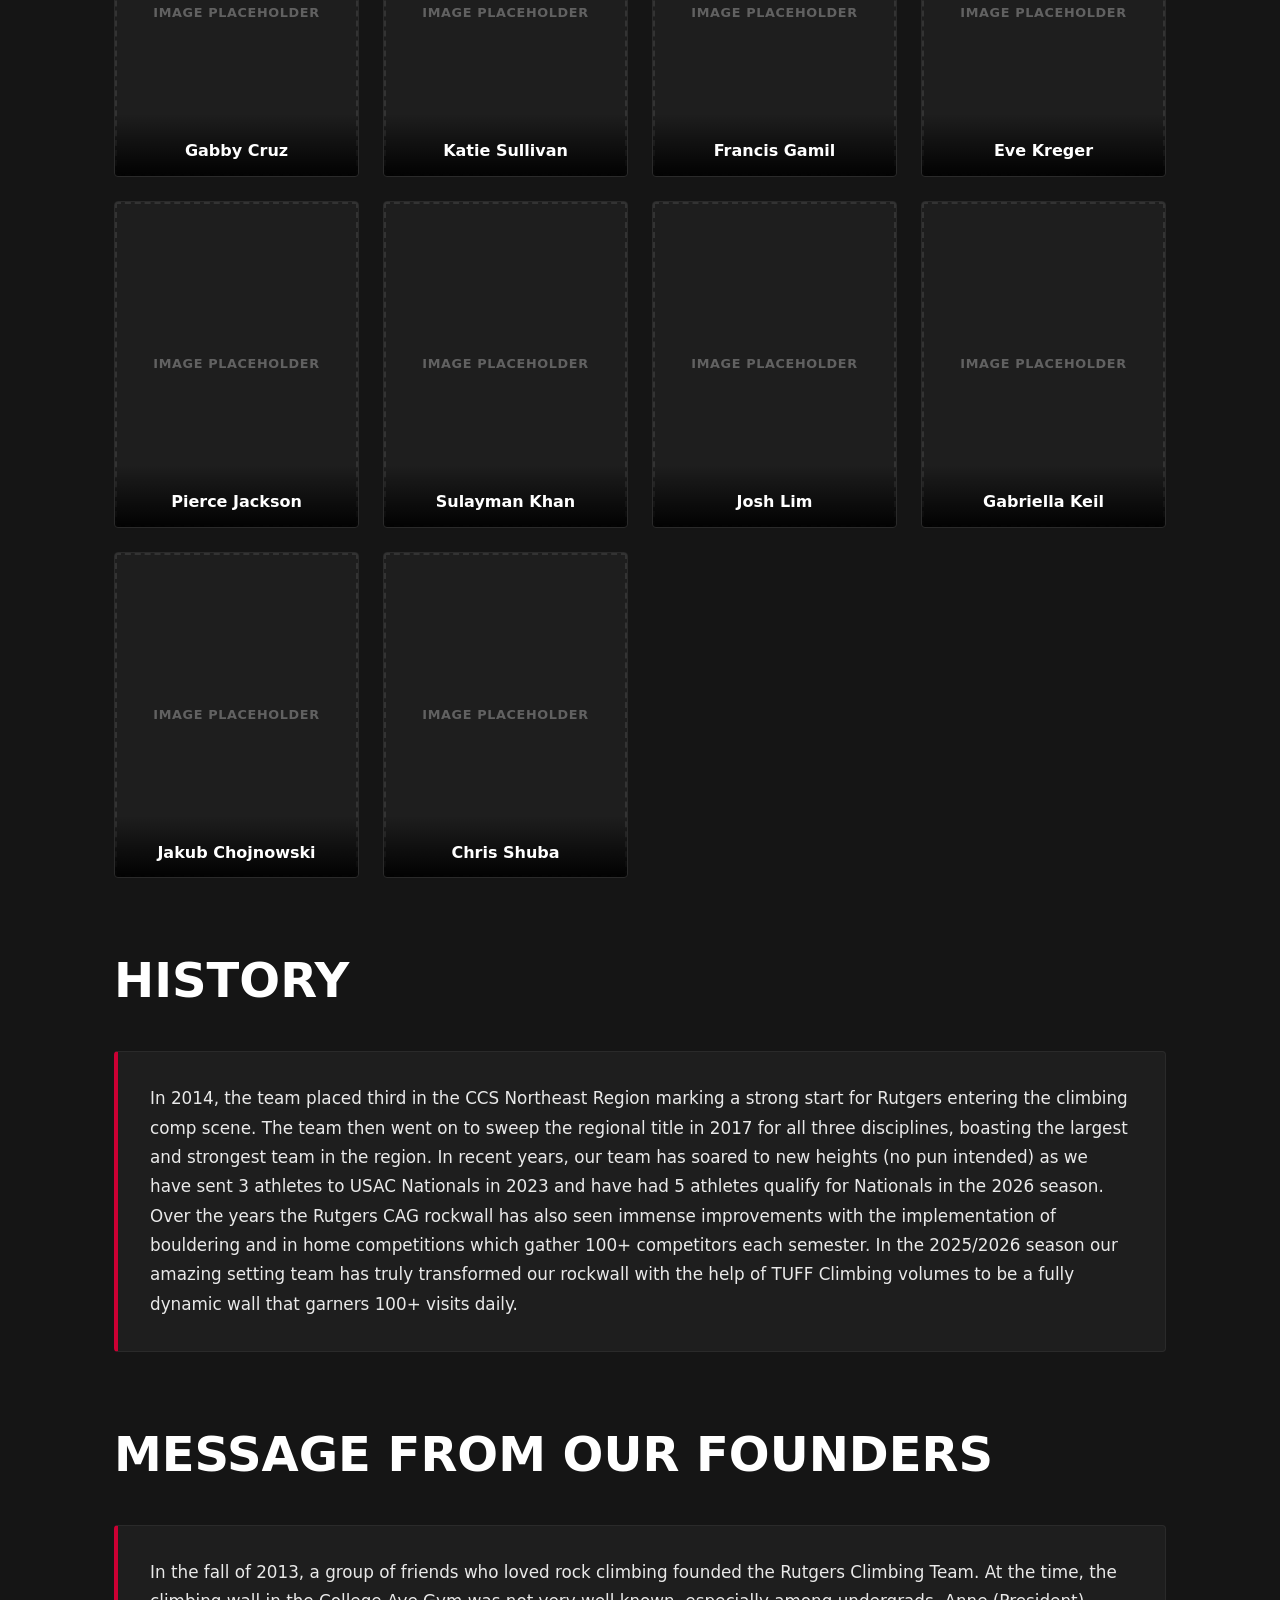
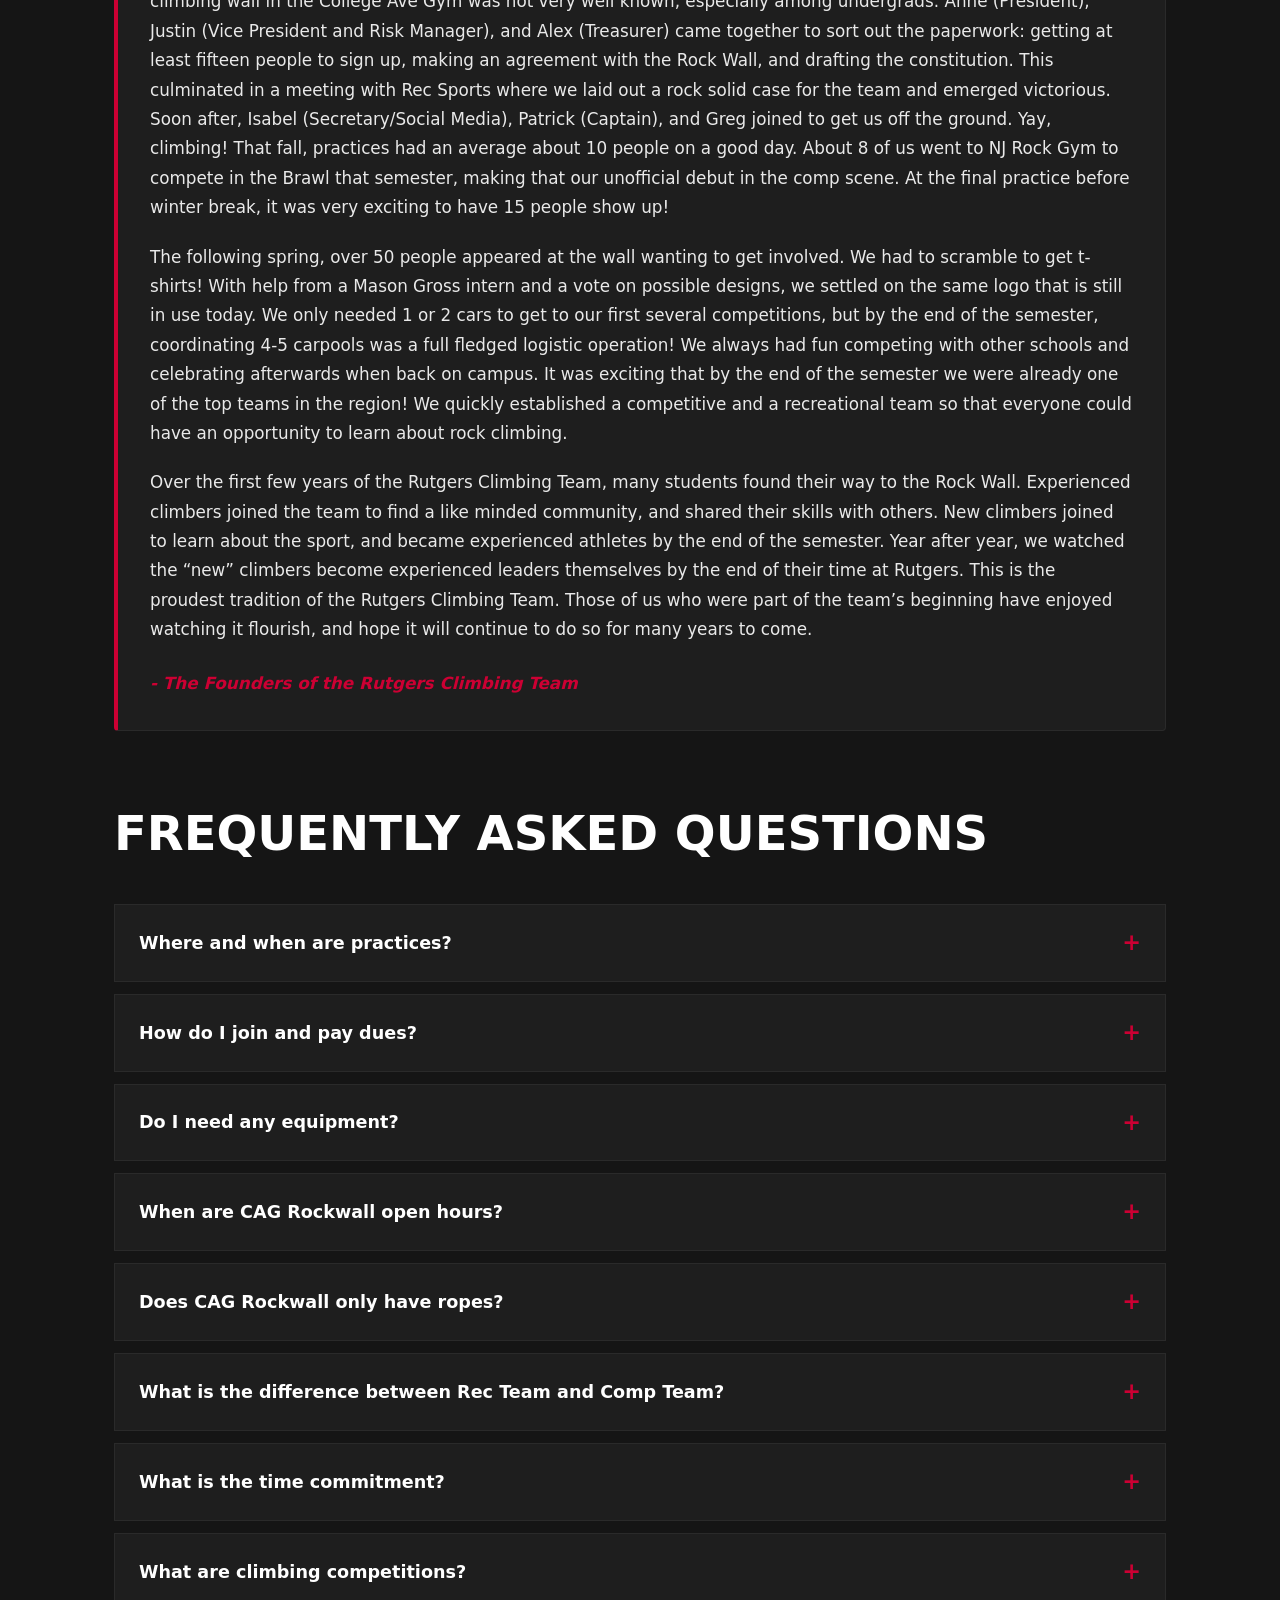
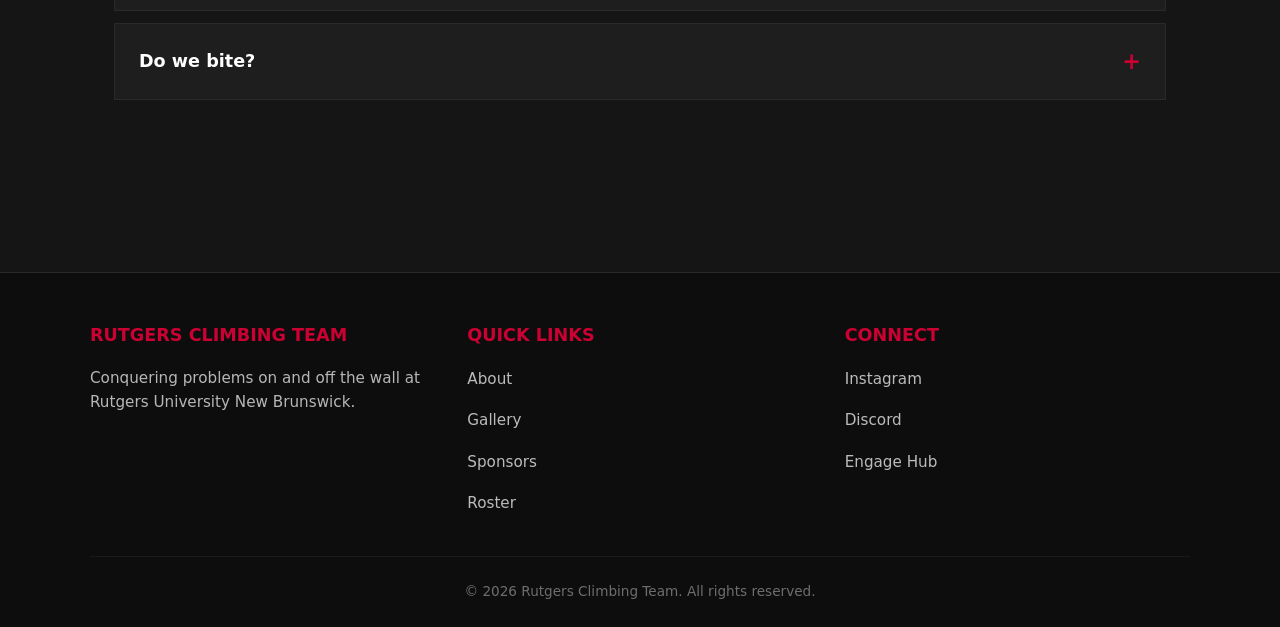
==== commit 3dcd5a40: "Added google Analytics" ====
--- a/about/index.html
+++ b/about/index.html
@@ -5,6 +5,17 @@
   <meta name="viewport" content="width=device-width, initial-scale=1.0">
   <title>About - Rutgers Climbing Team</title>
   <link rel="stylesheet" href="/style.css">
+  
+  <!-- Google tag (gtag.js) -->
+<script async src="https://www.googletagmanager.com/gtag/js?id=G-7Y6LZSNSHN"></script>
+<script>
+  window.dataLayer = window.dataLayer || [];
+  function gtag(){dataLayer.push(arguments);}
+  gtag('js', new Date());
+
+  gtag('config', 'G-7Y6LZSNSHN');
+</script>
+
   <style>
     /* Base Reset & Variables */
     * { box-sizing: border-box; margin: 0; padding: 0; }
